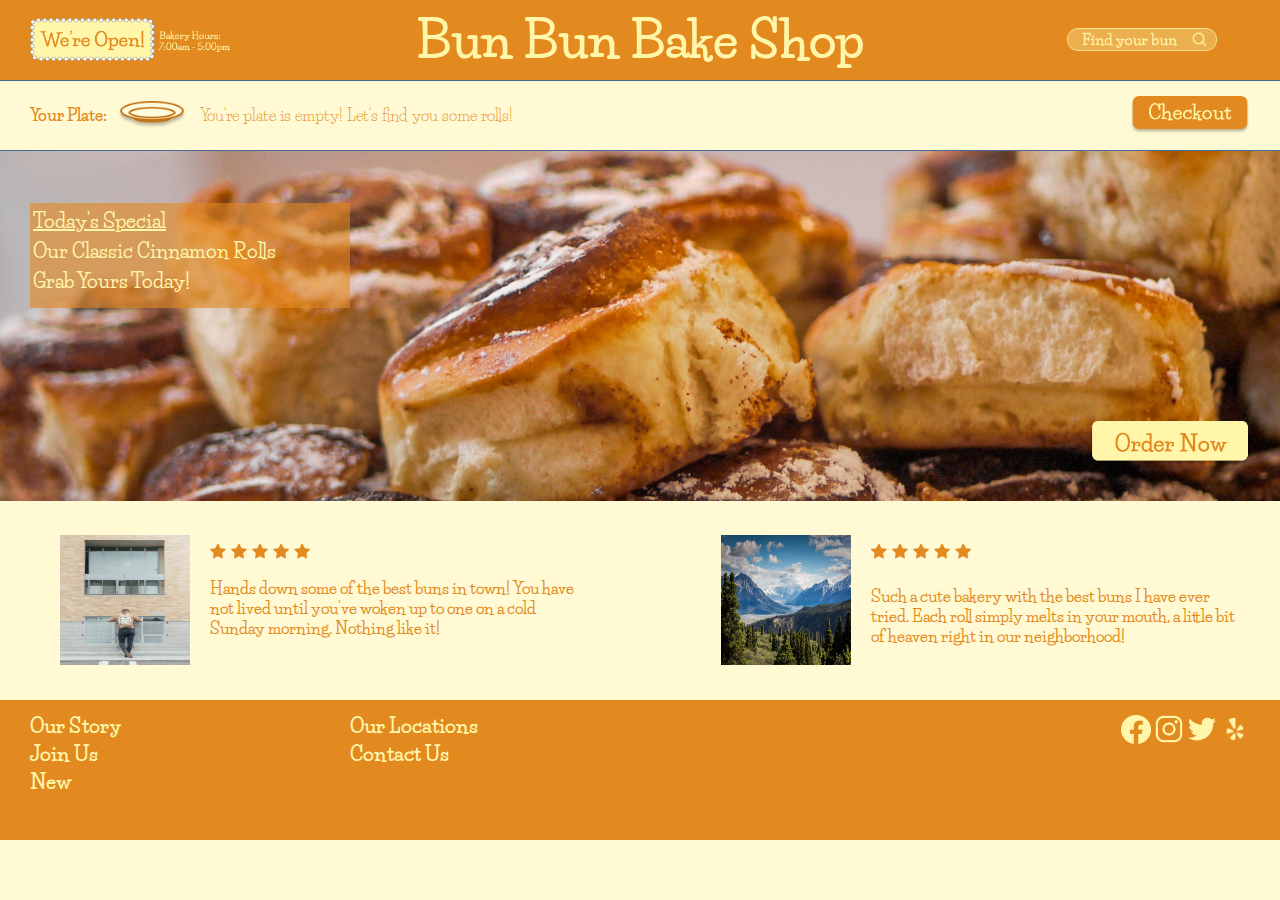
==== index.html @ 33bfd72d "Trying to fix favicon?" ====
<!DOCTYPE html>
<html>
  <head>
    <title>Bun Bun Bake Shop</title>

    <link href="style.css" type="text/css" rel="stylesheet">
    <link href="https://fonts.googleapis.com/css2?family=Life+Savers:wght@400;700;800&display=swap" rel="stylesheet">
  </head>

  <body>
    <div class="homepage-grid">
      <div class="header">
        <img src="/We're Open Sign.png" width="200" height=auto alt="We're Open Sign">
        Bun Bun Bake Shop
        <img src="/Search.png" width="150" height=auto alt="Search"></div>
      <div class="plate">
        <p>Your Plate:</p>
        <img class="empty-plate" src="/Empty Plate.png" width="70" height=auto alt="Empty Plate">
        <p class="faint-text">You're plate is empty! Let's find you some rolls!</p>
        <img src="/Checkout Button.png" width="120" height="auto" alt="Checkout Button">
        </div>
      <div class="main-panel">
        <div class="panel-text"><u>Today's Special</u><br>Our Classic Cinnamon Rolls<br>Grab Yours Today!</div>
        <div class="order-button"><a href="/browse.html"><img src="Order Now.png" width="160" height="auto" alt="Order Now Button"></a></div>
      </div>
      <div class="testimonials">
        <img class="test-photo1" src="/Testimonial-Photo-1.jpg" width=130px height=130px align="center" alt="Photo by Matt Quinn on Unsplash">
        <img class="five1" src="/Five stars.png" width="100" height="auto" alt="Five Stars">
        <p class="testimonial1">Hands down some of the best buns in town! You have not lived until you’ve woken up to one on a cold Sunday morning. Nothing like it!</p>
        <p></p>
        <img class="test-photo2" src="/Testimonial-Photo-2.jpg" width="130px" height="130px" align="center" alt="Photo by Kalen Emsley on Unsplash">
        <img class="five2" src="/Five stars.png" width="100" height="auto" alt="Five Stars">
        <p class="testimonial2">Such a cute bakery with the best buns I have ever tried. Each roll simply melts in your mouth, a little bit of heaven right in our neighborhood!</p>
      </div>
      <div class="fat-banner">
        <div>
        <div class="fat-banner-label">Our Story</div>
        <div class="fat-banner-label">Join Us</div>
        <div class="fat-banner-label">New</div></div>
        <div>
        <div class="fat-banner-label">Our Locations</div>
        <div class="fat-banner-label">Contact Us</div></div>
        <div class="all-icons">
        <div class="fat-banner-icon"><img src="/logo-facebook.png" width="30" height=auto alt="Facebook Icon"></div>
        <div class="fat-banner-icon"><img src="/logo-instagram.png" width="30" height=auto alt="Instagram Icon"></div>
        <div class="fat-banner-icon"><img src="/logo-twitter.png" width="30" height=auto alt="Twitter Logo"></div>
        <div class="fat-banner-icon"><img src="/logo-yelp.png" width="30" height=auto alt="Yelp Logo"></div></div>
      </div>
      </div>

  </body>

</html>
---- style.css ----
/*setting up the grid*/

body {
  background: rgba(255, 246, 169, 0.5);
  font-family: 'Life Savers', cursive;
  font-weight: bolder;
  margin: auto;
  height: 100%;
}



.grid-container {
  display: grid;
  grid-template-columns: auto;
  grid-template-rows: 100px 90px 180px 120px 100px;
  background-color: #2196F3;
  padding: 20px;
}

.grid-item {
  background-color: rgba(255, 255, 255, 0.8);
  border: 2px solid rgba(0, 0, 0, 0.8)
  padding: 10px;
  margin: 0px;
  font-size: 30px;
  height: 95%;
  text-align: center;
}

.homepage-grid {
  display: grid;
  grid-template-rows: 80px 70px 350px 200px auto;
  grid-template-areas:
    "header1"
    "plate1"
    "main-panel1"
    "testimonials1"
    "fat-banner1";
  align-items: center;

}

.browse-grid {
  display: grid;
  grid-template-rows: 80px 70px 550px auto;
  grid-template-areas:
    "header1"
    "plate1"
    "main-body"
    "fat-banner1";
}

.product-grid {
  display: grid;
  grid-template-rows: 80px 70px 70px 480px auto;
  grid-template-areas:
    "header1"
    "plate1"
    "prod-head1"
    "prod-deets1"
    "fat-banner1";
}

.header {
  grid-area: header1;
  background-color: #E28920;
  border-bottom: 1px solid #466995;
  text-align: center;
  height: inherit;
  line-height: 80px;
  white-space: nowrap;
  font-size: 50px;
  font-weight: bolder;
  color: #FFF6A9;
  z-index: 10;
  margin: 0px;
  display: grid;
  align-items: center;
  justify-content: center;
  padding: 0px 30px;
  grid-template-columns: 15% 70% 15%;
  grid-template-rows: 1fr;

}

.plate {
  grid-area: plate1;
  display: grid;
  align-items: center;
  justify-content: center;
  padding: 0px 30px;
  grid-template-columns: auto 1fr 10fr auto;
  color: #E28920;
  font-weight: bolder;
}

.empty-plate {
  padding: 0px 10px;
}

.faint-text {
  font-weight: normal;
}

.main-panel {
  grid-area: main-panel1;
  background-image: url("Homepg Photo.jpg");
  height: 100%;
  width: 100%;
  background-size: cover;
  background-position: center;
  background-repeat: no-repeat;
  overflow: hidden;
  border-top: 1px solid #466995;
  display: grid;

  padding: 0px 30px;
  grid-template-rows: 15% 30% auto 20%;
  grid-template-columns: 25% 75%;
}

.panel-text {
  justify-content: center;
  align-items: center;
  padding: 3px;
  font-size: 20px;
  line-height: 150%;
  color: #FFF6A9;
  background-color: rgba(226, 137, 32, .6);
  grid-column: 1 / span 1;
  grid-row: 2 / 2;

}

.order-button {
  grid-row-start: 3;
  position: absolute;
  right: 0;
  padding-top: 270px;
  padding-right: 30px;
}

.testimonials {
  grid-area: testimonials1;
  display: grid;
  justify-content: center;
  padding: 0px 40px;
  grid-template-columns: 1fr 3fr 1fr 1fr 3fr;
  grid-template-rows: 1fr 3fr;
  color: #E28920;
  align-items: center;
}

.test-photo1 {
  grid-row: 1 / span 2;
  grid-column: 1 / 1;
  padding: 0px 20px;
}

.five1 {
  grid-row: 1 / 1;
  grid-column: 2 / 2;
  align-items: baseline;
}

.testimonial1 {
  margin-top: 0;
  grid-row: 2 / 2;
  grid-column: 2 / 2;
}

.test-photo2 {
  grid-row: 1 / span 2;
  grid-column: 4 / 4;
  padding: 0px 20px;
}

.five2 {
  grid-row: 1 / 1;
  grid-column: 5 / 5;
}

.testimonial2 {
  grid-row: 2 / 2;
  grid-column: 5 / 5;
}

.fat-banner {
  grid-area: fat-banner1 ;
  background-color: #E28920;
  height: 120px;
  width: 100%;
  padding: 10px 0px;
  display: grid;
  grid-template-columns: 25% 50% 25%;
  justify-content: center;
}


.fat-banner-label {
  padding-top: 4px;
  padding-left: 30px;
  font-size: 20px;
  font-weight: bolder;
  color: #FFF6A9;
}

.all-icons {
  position: absolute;
  padding-top: 4px;
  padding-right: 30px;
  right: 0;
}

.fat-banner-icon {
  display: inline;
  right: 0;
  justify-content: flex-end;
}

.main-body {
  margin: 0px;
  border-top: 1px solid #466995;
  color: #E28920;
  padding: 20px 60px;
  display: grid;
  grid-template-columns: 1/3 1/3 1/3;
  grid-template-rows: 30px auto auto;
  align-items: center;
  justify-content: center;
}

.title {
  grid-column: 1 / span 3;
  grid-row: 1 / 1;
  text-align: center;
  align-items: center;
  justify-content: center;
  font-size: 25px;
  font-weight: bolder;
}

.rolls-detail {
  display: grid;
  padding: 0px 10px;
  grid-template-columns: 50% 50%;
  grid-template-rows: 30% auto 10%;
}

.roll-photo {
  grid-column: 1 / 1;
  grid-row: 1 / span 3;
  overflow: hidden;
  margin-right: 10px;
}

.roll-name {
  grid-column: 2 / 2;
  grid-row: 1 / 1;
  font-size: 20px;
  font-weight: bolder;
  margin-top: 0px;
  width: 100%;
  height: 100%;
}

.roll-description {
  grid-column: 2 / 2;
  grid-row: 2 / 2;
}

.roll-price {
  grid-column: 2 / 2;
  grid-row: 3 / 3;
  padding-top: 0px;
  font-weight: bolder;
  justify-content: center;
  align-items: center;
}

.prod-head {
  grid-area: prod-head1;
  text-align: center;
  height: inherit;
  line-height: 80px;
  white-space: nowrap;
  font-size: 30px;
  font-weight: bolder;
  color: #E28920;
  z-index: 10;
  margin: 0px;
  display: grid;
  align-items: center;
  justify-content: center;
  padding: 0px 30px;
  grid-template-columns: 10% 80% 10%;
  grid-template-rows: 1fr;
  border-top: 1px solid #466995;

}
.prod-deets {
  margin: 0px;
  margin-top: 30px;
  color: #E28920;
  padding: 20px 60px;
  display: grid;
  grid-template-columns: 50% 50%;
  grid-template-rows: 10% 30% 10% 10% 10% 30%;
  align-items: center;
  justify-content: center;
}

.prod-image {
  overflow: hidden;
  grid-column: 1 / 1;
  grid-row: 1 / span 5;
  padding: 0px 30px;
  margin-left: 35px;
  margin-right: 60px;
}

.stars-price {
  grid-column: 2 / 2;
  grid-row: 1 / 1;
  display: grid;
  grid-template-columns: 70% 30%;
  grid-template-rows: 1fr;
  margin-left: 20px;
  font-size: 20px;
}

.prod-stars {
  grid-column: 1 / 1;
}

.prod-price {
  grid-column: 2 / 2;
  position: absolute;
  right: 0;
  padding-right: 130px;
}

.prod-descript {
  grid-column: 2 / 2;
  grid-row: 2 / 2;
  margin-left: 20px;
  font-size: 20px;
  font-weight: normal;
  padding-right: 20px;
}

.glaze {
  grid-column: 2 / 2;
  grid-row: 3 / 3;
  display: grid;
  grid-template-columns: 1/2 1/2;
  margin-left: 20px;
}

.choose-glaze-head {
  grid-column: 1 / 1;
}

.choose-glaze {
  grid-column: 2 / 2;
  position: absolute;
  right: 0;
  padding-right: 110px;
}

.quant {
  grid-column: 2 / 2;
  grid-row: 4 / 4;
  display: grid;
  grid-template-columns: 1/2 1/2;
  margin-left: 20px;
}

.choose-quant-head {
  grid-column: 1 / 1;
}

.choose-quant {
  grid-column: 2 / 2;
  position: absolute;
  right: 0;
  padding-right: 110px;
}

.select-above {
  grid-column: 2 / 2;
  grid-row: 5 / 5;
  margin-left: 20px;
  display: grid;
  grid-template-columns: auto;
  grid-template-rows: auto;

}

.select-inner {
  grid-column: 1 / 1;
  grid-row: 1 / 1;
  position: absolute;
  right: 0;
  padding-right: 110px;
}
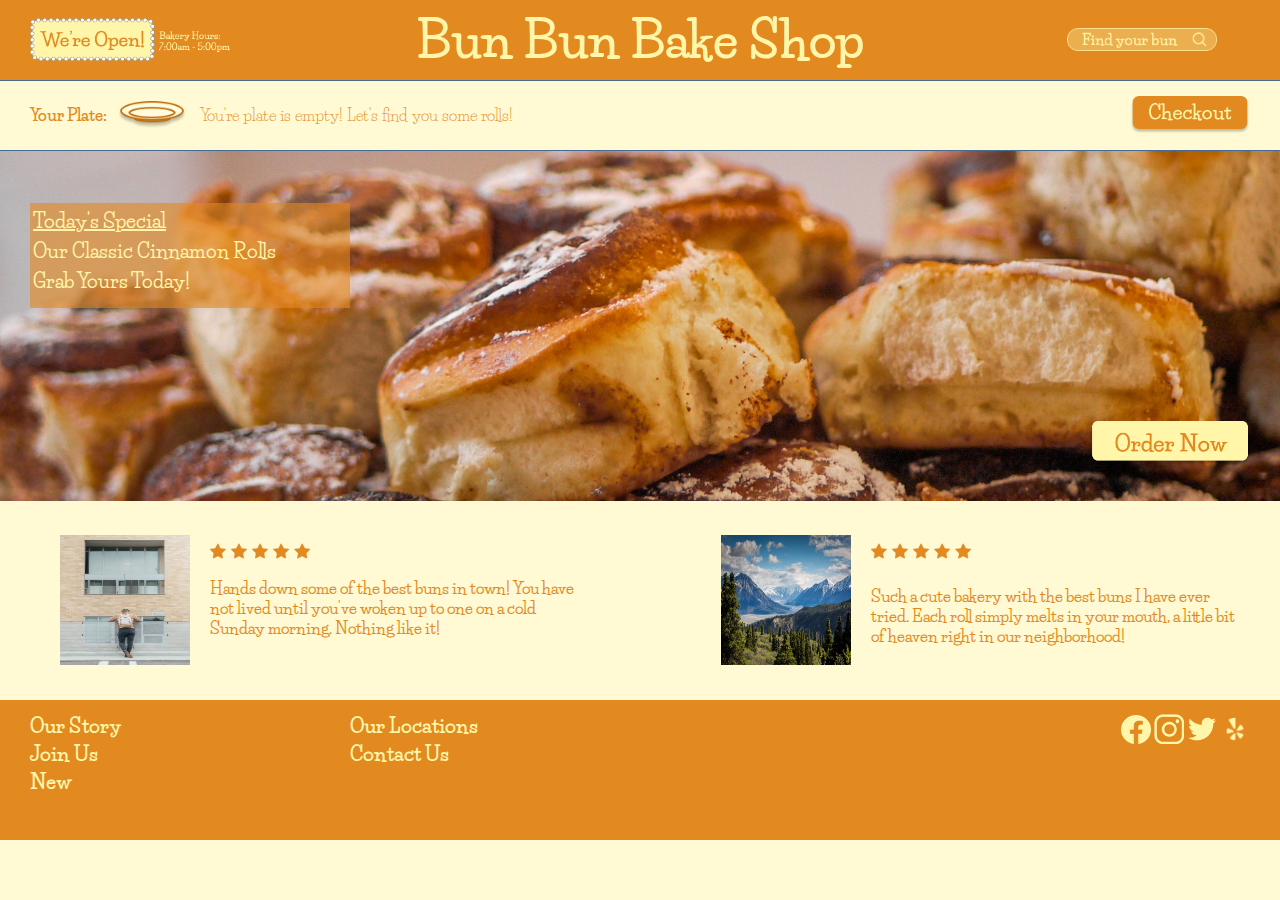
==== commit dcc95c89: "favicon continues" ====
--- a/index.html
+++ b/index.html
@@ -2,6 +2,7 @@
 <html>
   <head>
     <title>Bun Bun Bake Shop</title>
+    <link rel="shortcut icon" href="">
 
     <link href="style.css" type="text/css" rel="stylesheet">
     <link href="https://fonts.googleapis.com/css2?family=Life+Savers:wght@400;700;800&display=swap" rel="stylesheet">
@@ -10,26 +11,26 @@
   <body>
     <div class="homepage-grid">
       <div class="header">
-        <img src="/We're Open Sign.png" width="200" height=auto alt="We're Open Sign">
+        <img src="We're Open Sign.png" width="200" height=auto alt="We're Open Sign">
         Bun Bun Bake Shop
         <img src="/Search.png" width="150" height=auto alt="Search"></div>
       <div class="plate">
         <p>Your Plate:</p>
-        <img class="empty-plate" src="/Empty Plate.png" width="70" height=auto alt="Empty Plate">
+        <img class="empty-plate" src="Empty Plate.png" width="70" height=auto alt="Empty Plate">
         <p class="faint-text">You're plate is empty! Let's find you some rolls!</p>
-        <img src="/Checkout Button.png" width="120" height="auto" alt="Checkout Button">
+        <img src="Checkout Button.png" width="120" height="auto" alt="Checkout Button">
         </div>
       <div class="main-panel">
         <div class="panel-text"><u>Today's Special</u><br>Our Classic Cinnamon Rolls<br>Grab Yours Today!</div>
-        <div class="order-button"><a href="/browse.html"><img src="Order Now.png" width="160" height="auto" alt="Order Now Button"></a></div>
+        <div class="order-button"><a href="browse.html"><img src="Order Now.png" width="160" height="auto" alt="Order Now Button"></a></div>
       </div>
       <div class="testimonials">
-        <img class="test-photo1" src="/Testimonial-Photo-1.jpg" width=130px height=130px align="center" alt="Photo by Matt Quinn on Unsplash">
-        <img class="five1" src="/Five stars.png" width="100" height="auto" alt="Five Stars">
+        <img class="test-photo1" src="Testimonial-Photo-1.jpg" width=130px height=130px align="center" alt="Photo by Matt Quinn on Unsplash">
+        <img class="five1" src="Five stars.png" width="100" height="auto" alt="Five Stars">
         <p class="testimonial1">Hands down some of the best buns in town! You have not lived until you’ve woken up to one on a cold Sunday morning. Nothing like it!</p>
         <p></p>
-        <img class="test-photo2" src="/Testimonial-Photo-2.jpg" width="130px" height="130px" align="center" alt="Photo by Kalen Emsley on Unsplash">
-        <img class="five2" src="/Five stars.png" width="100" height="auto" alt="Five Stars">
+        <img class="test-photo2" src="Testimonial-Photo-2.jpg" width="130px" height="130px" align="center" alt="Photo by Kalen Emsley on Unsplash">
+        <img class="five2" src="Five stars.png" width="100" height="auto" alt="Five Stars">
         <p class="testimonial2">Such a cute bakery with the best buns I have ever tried. Each roll simply melts in your mouth, a little bit of heaven right in our neighborhood!</p>
       </div>
       <div class="fat-banner">
@@ -41,8 +42,8 @@
         <div class="fat-banner-label">Our Locations</div>
         <div class="fat-banner-label">Contact Us</div></div>
         <div class="all-icons">
-        <div class="fat-banner-icon"><img src="/logo-facebook.png" width="30" height=auto alt="Facebook Icon"></div>
-        <div class="fat-banner-icon"><img src="/logo-instagram.png" width="30" height=auto alt="Instagram Icon"></div>
+        <div class="fat-banner-icon"><img src="logo-facebook.png" width="30" height=auto alt="Facebook Icon"></div>
+        <div class="fat-banner-icon"><img src="logo-instagram.png" width="30" height=auto alt="Instagram Icon"></div>
         <div class="fat-banner-icon"><img src="/logo-twitter.png" width="30" height=auto alt="Twitter Logo"></div>
         <div class="fat-banner-icon"><img src="/logo-yelp.png" width="30" height=auto alt="Yelp Logo"></div></div>
       </div>
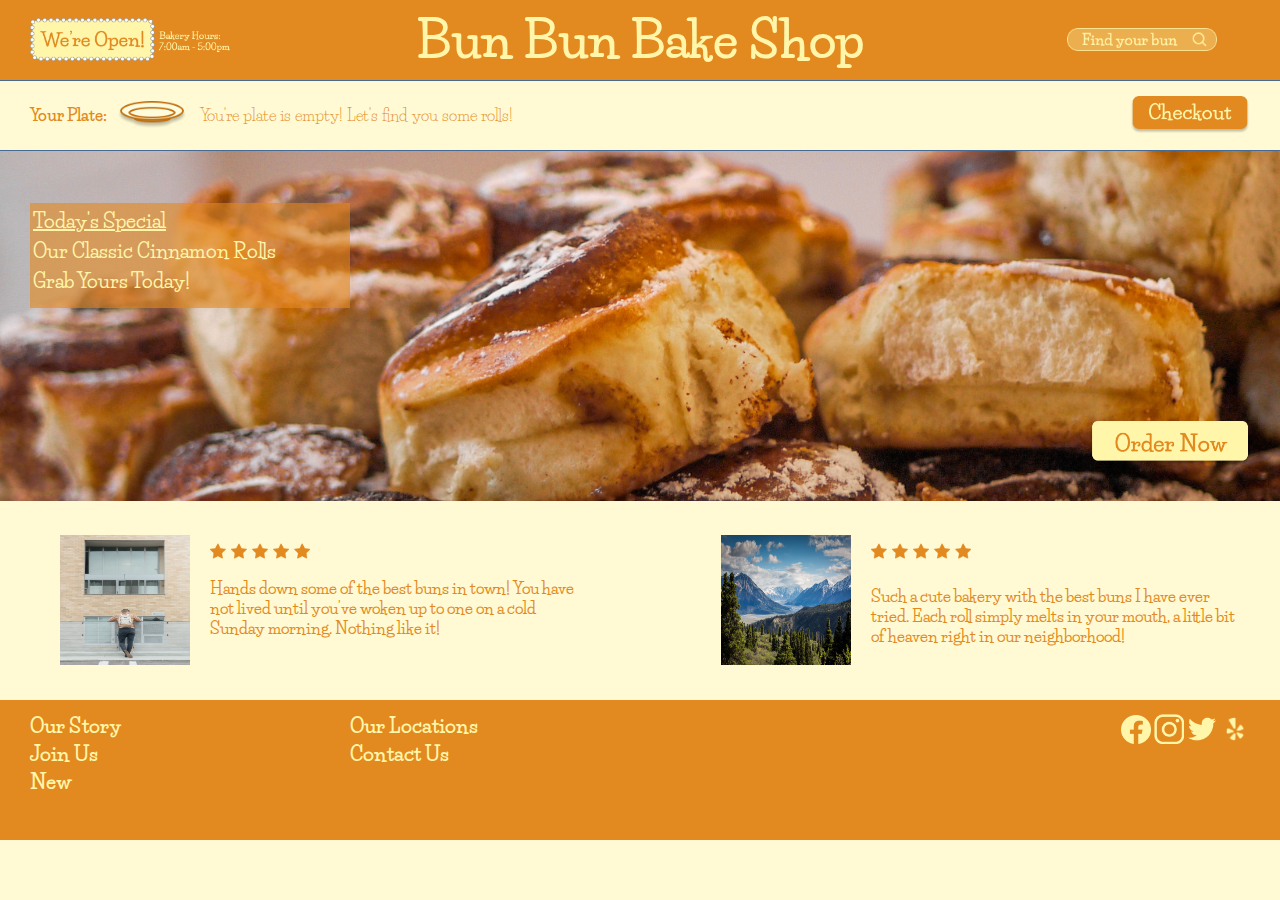
==== commit 65835920: "continues" ====
--- a/index.html
+++ b/index.html
@@ -43,7 +43,7 @@
         <div class="fat-banner-label">Contact Us</div></div>
         <div class="all-icons">
         <div class="fat-banner-icon"><img src="logo-facebook.png" width="30" height=auto alt="Facebook Icon"></div>
-        <div class="fat-banner-icon"><img src="logo-instagram.png" width="30" height=auto alt="Instagram Icon"></div>
+        <div class="fat-banner-icon"><img src="vector.png" width="30" height=auto alt="Instagram Icon"></div>
         <div class="fat-banner-icon"><img src="/logo-twitter.png" width="30" height=auto alt="Twitter Logo"></div>
         <div class="fat-banner-icon"><img src="/logo-yelp.png" width="30" height=auto alt="Yelp Logo"></div></div>
       </div>
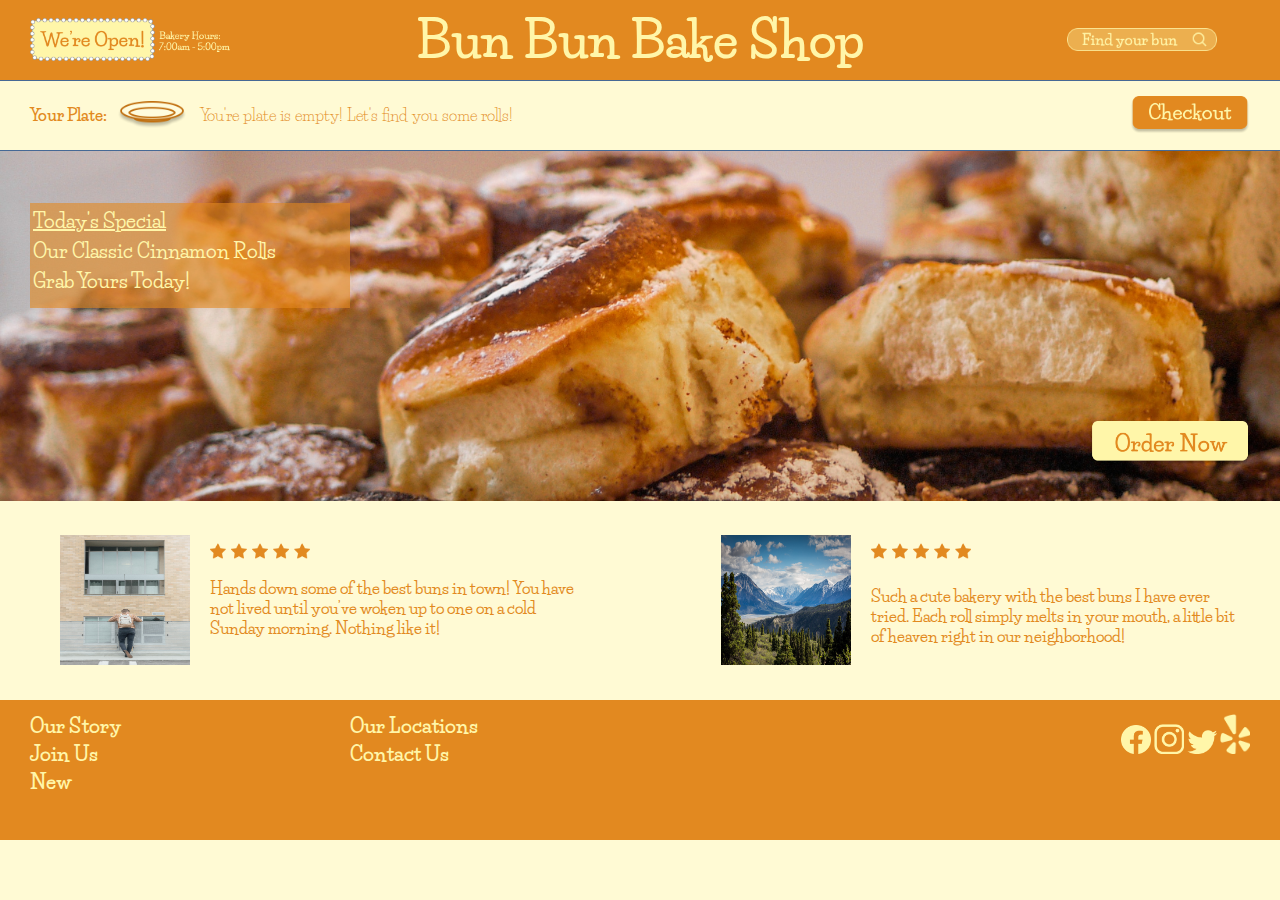
==== commit c11a9d5d: "Updating all favicons" ====
--- a/index.html
+++ b/index.html
@@ -44,8 +44,8 @@
         <div class="all-icons">
         <div class="fat-banner-icon"><img src="logo-facebook.png" width="30" height=auto alt="Facebook Icon"></div>
         <div class="fat-banner-icon"><img src="vector.png" width="30" height=auto alt="Instagram Icon"></div>
-        <div class="fat-banner-icon"><img src="/logo-twitter.png" width="30" height=auto alt="Twitter Logo"></div>
-        <div class="fat-banner-icon"><img src="/logo-yelp.png" width="30" height=auto alt="Yelp Logo"></div></div>
+        <div class="fat-banner-icon"><img src="Vector-twitter.png" width="30" height=auto alt="Twitter Logo"></div>
+        <div class="fat-banner-icon"><img src="vector-yelp.png" width="30" height=auto alt="Yelp Logo"></div></div>
       </div>
       </div>
 
